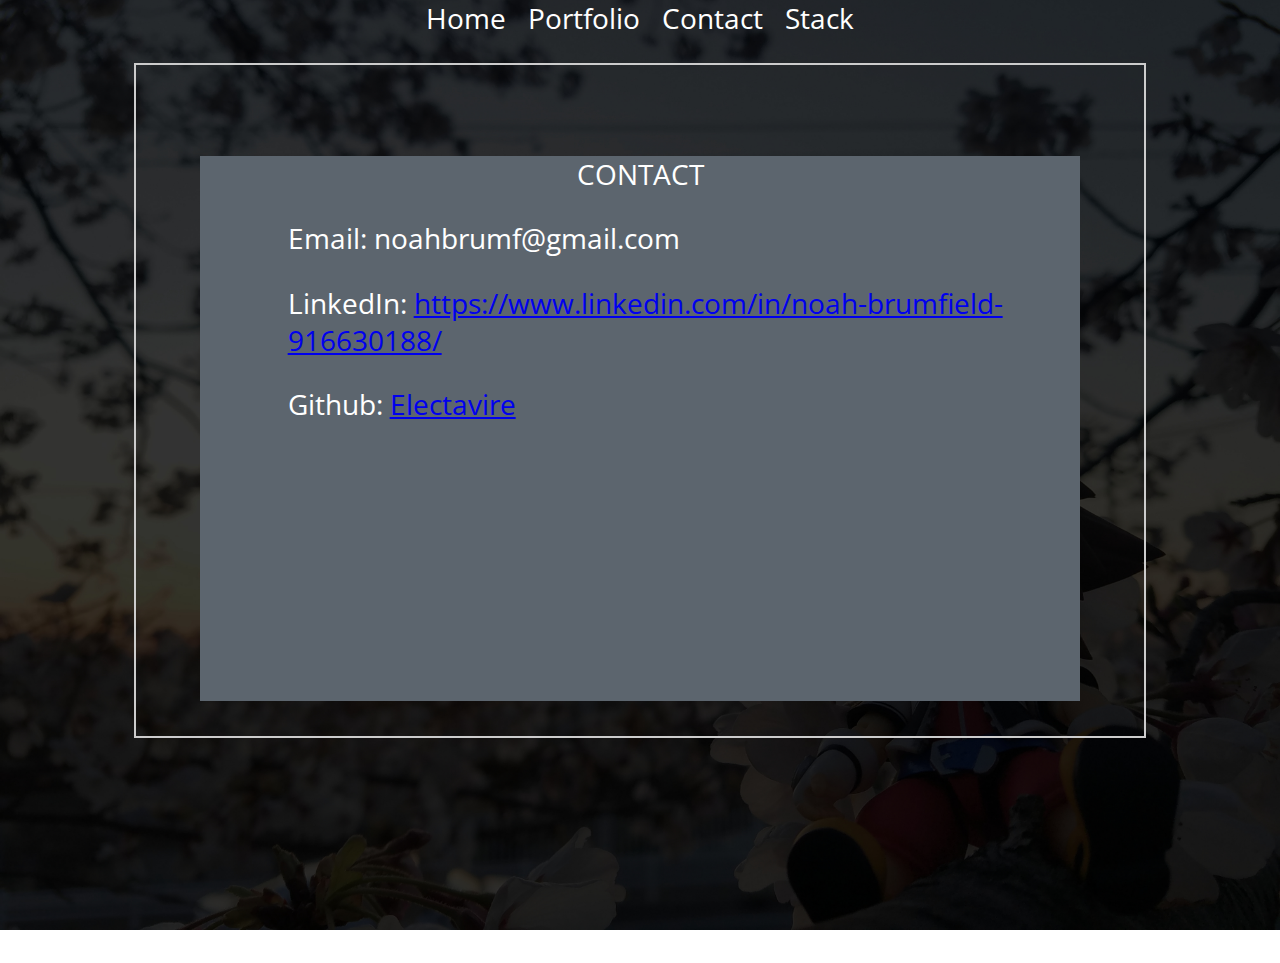
==== contact.html @ 3f08383f "Contact nearly finished" ====
<!DOCTYPE html>
<html>
  <head>
    <title>NeatoContact!</title>
    <link rel="stylesheet" href="contact.css">
    <style>
      @import url('https://fonts.googleapis.com/css2?family=Open+Sans+Condensed:wght@300&display=swap');
      @import url('https://fonts.googleapis.com/css2?family=Teko:wght@300&display=swap');
      @import url('https://fonts.googleapis.com/css2?family=Assistant:wght@300;500&display=swap');
      @import url('https://fonts.googleapis.com/css2?family=Turret+Road:wght@300;400;500;700&display=swap');
    </style> 
  </head>

  
    
    <body class="full-background" style="background: url(Thanks-Josh.jpg)">
        <nav class="nav-block">
          <a href="index.html" class="nav-animate">Home</a>
          <a href="#Portfolio" class="nav-animate">Portfolio</a>
          <a href="contact.html" class="nav-animate">Contact</a>
          <a href="#Stack" class="nav-animate">Stack</a>
        </nav>
        <div class="content-border">
            <div class="outer-block">
                <p style="text-align: center;">CONTACT</p>
                <div class="writing-block">
                    <p>Email: noahbrumf@gmail.com</p>
                    <p>LinkedIn: <a href="https://www.linkedin.com/in/noah-brumfield-916630188/">https://www.linkedin.com/in/noah-brumfield-916630188/</a></p>
                    <p>Github: <a href ="https://github.com/electavire">Electavire</a></p>
                </div>
            </div>
        </div>
    </body>

</html>
---- contact.css ----
html, body{height: 100%}

.full-background {
    background-color: lightblue;
    background-position: center !important;
    background-repeat: no-repeat !important;
    background-size:cover !important;
    background-attachment: fixed !important;
    height:100%;
}

.welcome-full {
    color:white;
    font-family: 'Open Sans Condensed', sans-serif;
    font-weight:300px !important;
    font-size: 60px;
    max-width: 50%;
}

.welcome-partial {
    color:white;
    font-family: 'Open Sans Condensed', sans-serif;
    font-weight: 300px !important;
    font-size: 35px;
    max-width: 50%;
}

.hero-area {
    padding-top: 15.5%;
    max-height: 100%; 
    width: 100%;
    padding-left: 6%;
    max-width: 70%;
}

.nav-block {

    float: none;
    position: absolute;
    left: 50%;
    transform: translate(-50%, -0%);
    text-decoration: none !important;
    text-align: center;
    overflow:hidden;
    top:0;
    width: 100%;
    
    color:white;
    font-size: 27.5px;

}

.nav-animate{
    color:white;
    font-family: 'Open Sans Condensed', sans-serif;
    text-decoration: none;
    transition:0.3s;
    margin-left: 7.5px;
    margin-right: 7.5px;

}
.nav-animate:hover {
    color:#FF0505;
    text-decoration:underline;
    font-family: 'Open Sans Condensed', sans-serif;
}

.outer-block{
    font-size: 27.5px;
    color:white;
    background-color: #5c656e;
    font-family: 'Open Sans Condensed', sans-serif;
    width:100%;
    min-height: 100% !important;
    height:100%;
    display:flexbox;
    align-items: center;
}

.writing-block{
    
    height:100%;
    margin-left: 10%;
}

.content-border{
    margin-top:5%;
    margin-left:10%;
    margin-right:10%;
    box-sizing:border-box;
    border: 2px solid #ccc;
    padding: 5%;
    height: 75%;
}
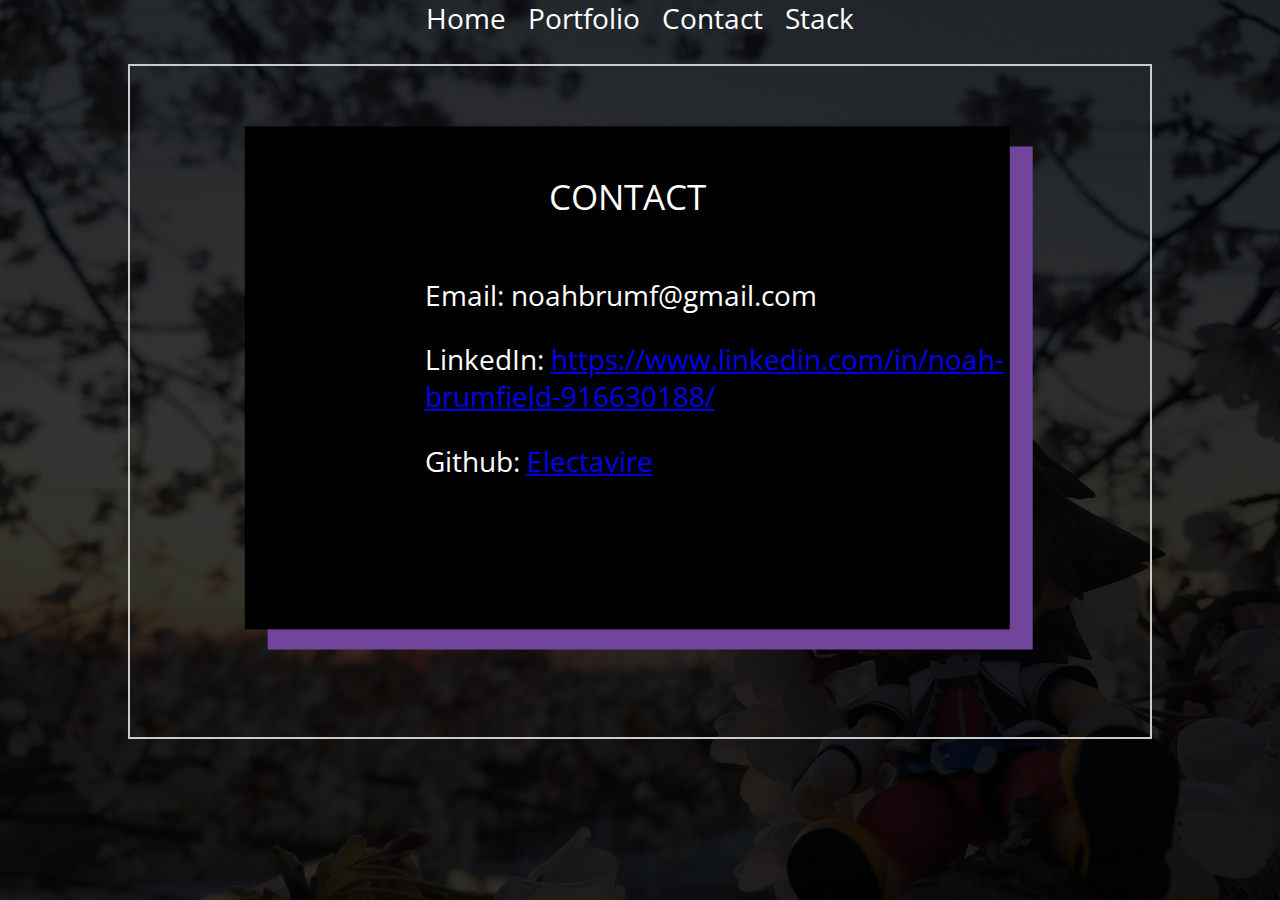
==== commit 0557ca1b: "contact done (Maybe change font)" ====
--- a/contact.html
+++ b/contact.html
@@ -22,11 +22,13 @@
         </nav>
         <div class="content-border">
             <div class="outer-block">
-                <p style="text-align: center;">CONTACT</p>
-                <div class="writing-block">
-                    <p>Email: noahbrumf@gmail.com</p>
-                    <p>LinkedIn: <a href="https://www.linkedin.com/in/noah-brumfield-916630188/">https://www.linkedin.com/in/noah-brumfield-916630188/</a></p>
-                    <p>Github: <a href ="https://github.com/electavire">Electavire</a></p>
+                <div class="inner-block">
+                    <p style="text-align: center; margin: 0%; transform:translateY(100%); font-size: 35px;">CONTACT</p>
+                    <div class="writing-block">
+                        <p>Email: noahbrumf@gmail.com</p>
+                        <p>LinkedIn: <a href="https://www.linkedin.com/in/noah-brumfield-916630188/">https://www.linkedin.com/in/noah-brumfield-916630188/</a></p>
+                        <p>Github: <a href ="https://github.com/electavire">Electavire</a></p>
+                    </div>
                 </div>
             </div>
         </div>
--- a/contact.css
+++ b/contact.css
@@ -1,4 +1,9 @@
-html, body{height: 100%}
+html, body{
+    height: 100%; 
+    width: 100%;
+    margin: 0;
+    overflow: hidden;
+}
 
 .full-background {
     background-color: lightblue;
@@ -60,35 +65,44 @@
 
 }
 .nav-animate:hover {
-    color:#FF0505;
+    color:#70459b;
     text-decoration:underline;
     font-family: 'Open Sans Condensed', sans-serif;
 }
 
-.outer-block{
+.inner-block{
     font-size: 27.5px;
     color:white;
-    background-color: #5c656e;
+    background-color: #000000;
     font-family: 'Open Sans Condensed', sans-serif;
     width:100%;
-    min-height: 100% !important;
     height:100%;
-    display:flexbox;
-    align-items: center;
+    transform: translate(-3%,-4%);
+    
+}
+
+.outer-block{
+    background-color: #70459b;
+    width:75%;
+    height:75%;
+    transform: translate(18%, 16%);
 }
 
 .writing-block{
     
+    transform: translate(15%, 15%);
     height:100%;
     margin-left: 10%;
 }
 
 .content-border{
+    display:flexbox;
+    align-items: center;
     margin-top:5%;
     margin-left:10%;
     margin-right:10%;
+    margin-bottom: 5%;
     box-sizing:border-box;
     border: 2px solid #ccc;
-    padding: 5%;
     height: 75%;
 }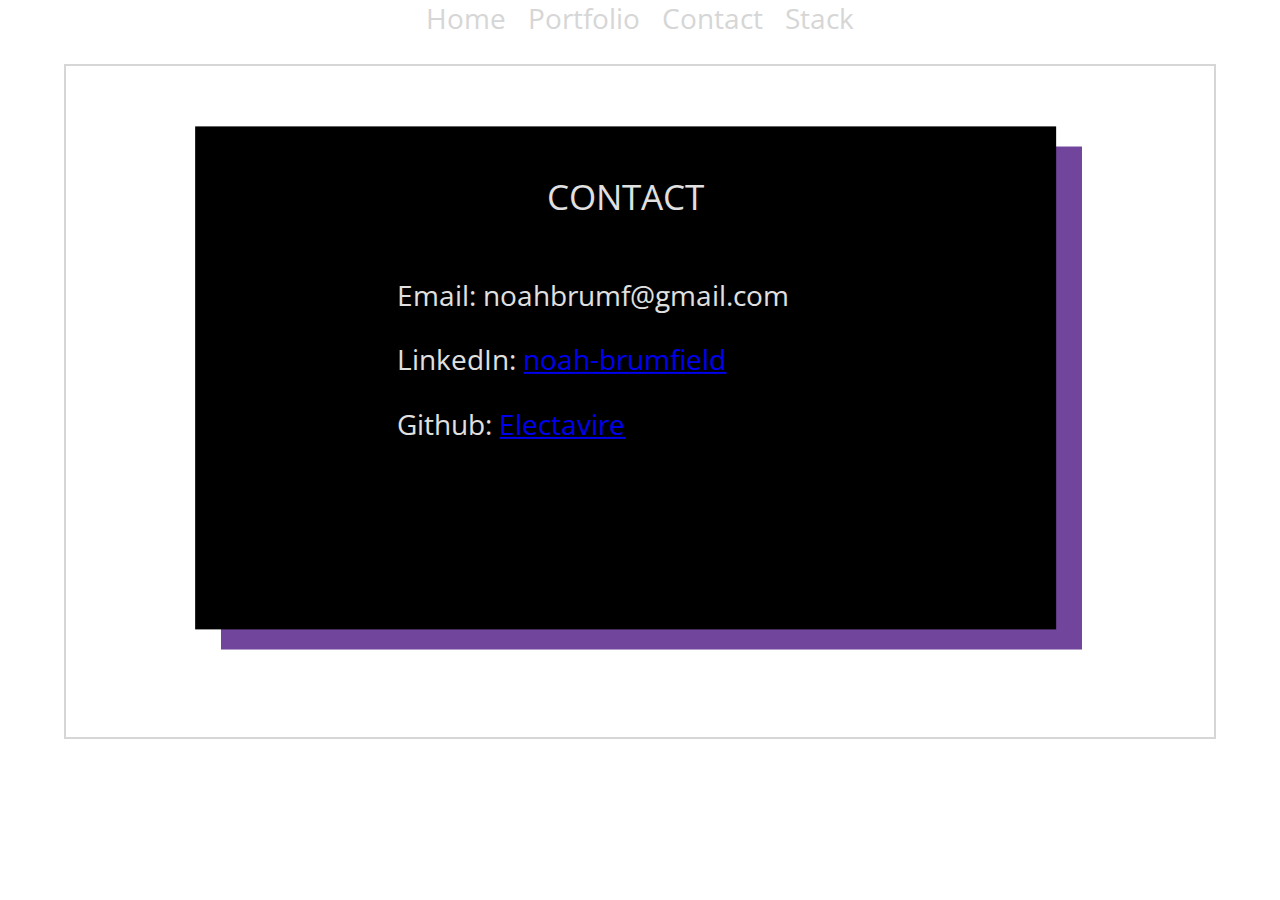
==== commit d81172f7: "project descriptions finished" ====
--- a/contact.html
+++ b/contact.html
@@ -13,20 +13,20 @@
 
   
     
-    <body class="full-background" style="background: url(Thanks-Josh.jpg)">
+    <body class="full-background" style="background: url(Thanks-Josh55.jpg)">
         <nav class="nav-block">
           <a href="index.html" class="nav-animate">Home</a>
-          <a href="#Portfolio" class="nav-animate">Portfolio</a>
+          <a href="portfolio.html" class="nav-animate">Portfolio</a>
           <a href="contact.html" class="nav-animate">Contact</a>
-          <a href="#Stack" class="nav-animate">Stack</a>
+          <a href="stack.html" class="nav-animate">Stack</a>
         </nav>
         <div class="content-border">
             <div class="outer-block">
                 <div class="inner-block">
-                    <p style="text-align: center; margin: 0%; transform:translateY(100%); font-size: 35px;">CONTACT</p>
+                    <p style="text-align: center; margin: 0%; transform:translateY(100%); font-size: 35px; color:#e0e0e0">CONTACT</p>
                     <div class="writing-block">
                         <p>Email: noahbrumf@gmail.com</p>
-                        <p>LinkedIn: <a href="https://www.linkedin.com/in/noah-brumfield-916630188/">https://www.linkedin.com/in/noah-brumfield-916630188/</a></p>
+                        <p>LinkedIn: <a href="https://www.linkedin.com/in/noah-brumfield-916630188/">noah-brumfield</a></p>
                         <p>Github: <a href ="https://github.com/electavire">Electavire</a></p>
                     </div>
                 </div>
--- a/contact.css
+++ b/contact.css
@@ -14,29 +14,6 @@
     height:100%;
 }
 
-.welcome-full {
-    color:white;
-    font-family: 'Open Sans Condensed', sans-serif;
-    font-weight:300px !important;
-    font-size: 60px;
-    max-width: 50%;
-}
-
-.welcome-partial {
-    color:white;
-    font-family: 'Open Sans Condensed', sans-serif;
-    font-weight: 300px !important;
-    font-size: 35px;
-    max-width: 50%;
-}
-
-.hero-area {
-    padding-top: 15.5%;
-    max-height: 100%; 
-    width: 100%;
-    padding-left: 6%;
-    max-width: 70%;
-}
 
 .nav-block {
 
@@ -56,7 +33,7 @@
 }
 
 .nav-animate{
-    color:white;
+    color:#d6d6d6;
     font-family: 'Open Sans Condensed', sans-serif;
     text-decoration: none;
     transition:0.3s;
@@ -72,7 +49,7 @@
 
 .inner-block{
     font-size: 27.5px;
-    color:white;
+    color:#d6d6d6;
     background-color: #000000;
     font-family: 'Open Sans Condensed', sans-serif;
     width:100%;
@@ -90,6 +67,7 @@
 
 .writing-block{
     
+    color:#E0E0E0;
     transform: translate(15%, 15%);
     height:100%;
     margin-left: 10%;
@@ -99,10 +77,10 @@
     display:flexbox;
     align-items: center;
     margin-top:5%;
-    margin-left:10%;
-    margin-right:10%;
+    margin-left:5%;
+    margin-right:5%;
     margin-bottom: 5%;
     box-sizing:border-box;
-    border: 2px solid #ccc;
+    border: 2px solid #d6d6d6;
     height: 75%;
 }